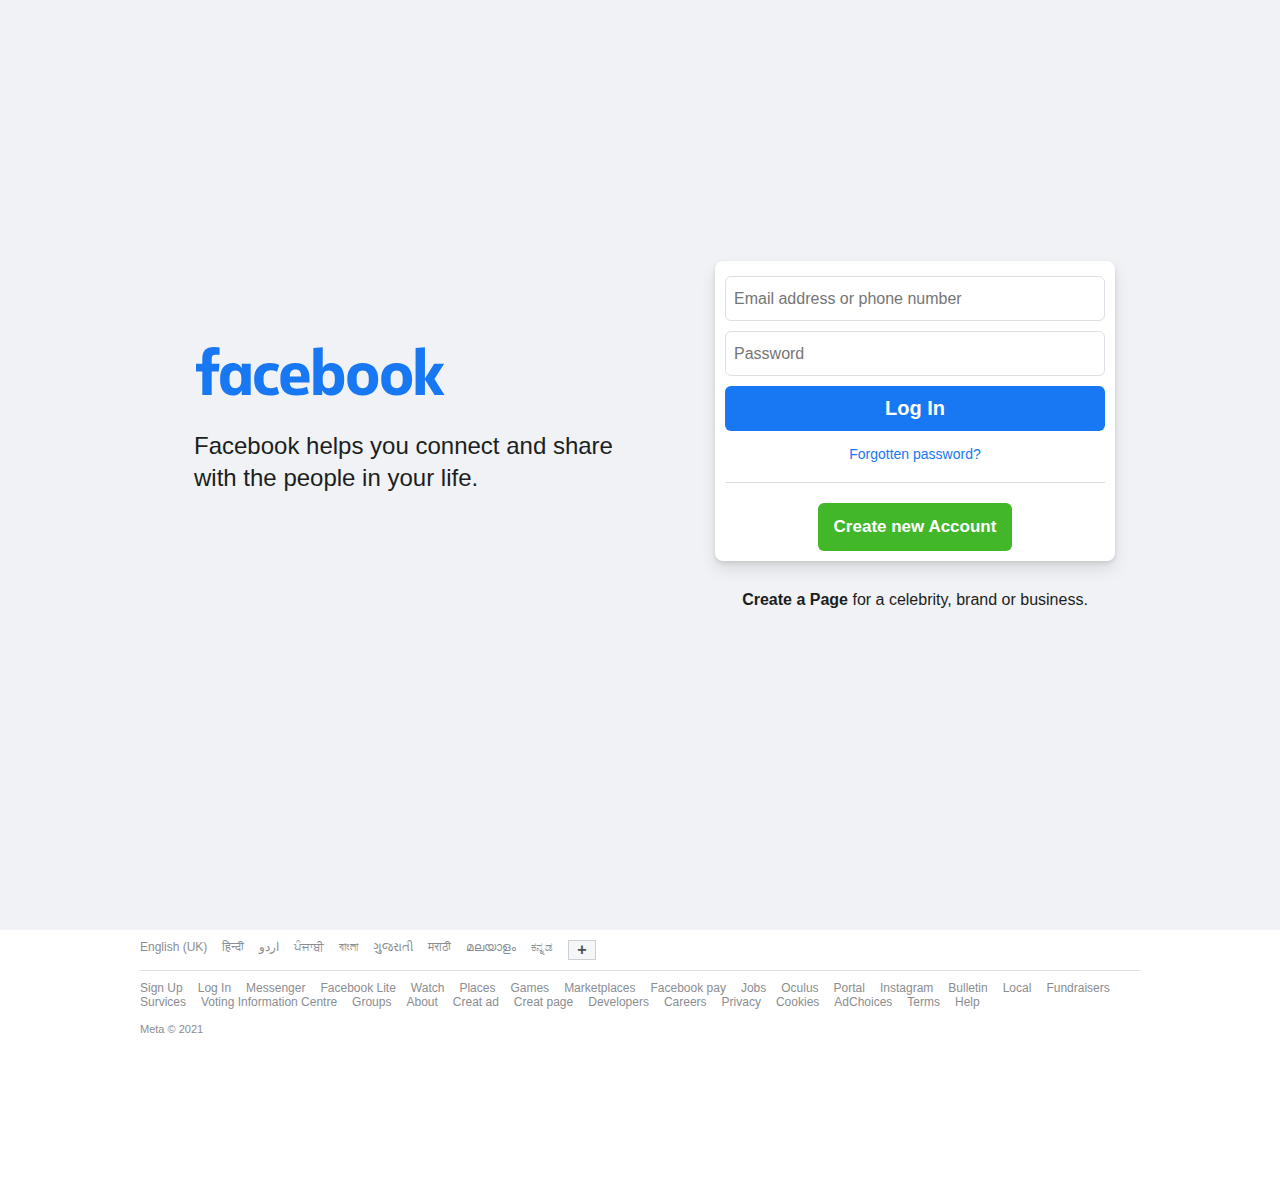
==== Index.html @ bff8d937 "Update and rename index.html to Index.html" ====
<!DOCTYPE html>
<html lang="en">
<head>
    <meta charset="UTF-8">
    <meta http-equiv="X-UA-Compatible" content="IE=edge">
    <meta name="viewport" content="width=device-width, initial-scale=1.0">
    <link rel="stylesheet" href="style.css">
    <title>Facebook login or sing up</title>
</head>
<body>
    <main>
        <div class="row">
            <div class="col-logo">
                <img src="fb_logo.svg" alt="Logo">
                <h2>Facebook helps you connect and share with the people in your life.</h2>
            </div>
            <div class="col-form">
                <div class="form-container">
                    <input type="text" class="hola1" placeholder="Email address or phone number">
                    <input type="password" class="hola2" placeholder="Password">
                    <button class="btn-login">Log In</button>
                    <a href="#">Forgotten password?</a>
                    <button class="btn-new">Create new Account</button>
                </div>
                <p><a href="#"><b>Create a Page</b></a> for a celebrity, brand or business.</p>
            </div>
        </div>
    </main>
    <footer>
        <div class="footer-contents">
            <ol>
                <li>English (UK)</li>
                <li><a href="#">हिन्दी</a></li>
                <li><a href="#">اردو</a></li>
                <li><a href="#">ਪੰਜਾਬੀ</a></li>
                <li><a href="#">বাংলা</a></li>
                <li><a href="#">ગુજરાતી</a></li>
                <li><a href="#">मराठी</a></li>
                <li><a href="#">മലയാളം</a></li>
                <li><a href="#">ಕನ್ನಡ</a></li>
                <li><button>+</button></li>
            </ol>

            <ol>
                <li><a href="#">Sign Up</a></li>
                <li><a href="#">Log In </a></li>
                <li><a href="#">Messenger</a></li>
                <li><a href="#">Facebook Lite</a></li>
                <li><a href="#">Watch</a></li>
                <li><a href="#">Places</a></li>
                <li><a href="#">Games</a></li>
                <li><a href="#">Marketplaces</a></li>
                <li><a href="#">Facebook pay</a></li>
                <li><a href="#">Jobs</a></li>
                <li><a href="#">Oculus</a></li>
                <li><a href="#">Portal</a></li>
                <li><a href="#">Instagram</a></li>
                <li><a href="#">Bulletin</a></li>
                <li><a href="#">Local</a></li>
                <li><a href="#">Fundraisers</a></li>
                <li><a href="#">Survices</a></li>
                <li><a href="#">Voting Information Centre</a></li>
                <li><a href="#">Groups</a></li>
                <li><a href="#">About</a></li>
                <li><a href="#">Creat ad</a></li>
                <li><a href="#">Creat page</a></li>
                <li><a href="#">Developers</a></li>
                <li><a href="#">Careers</a></li>
                <li><a href="#">Privacy</a></li>
                <li><a href="#">Cookies</a></li>
                <li><a href="#">AdChoices</a></li>
                <li><a href="#">Terms</a></li>
                <li><a href="#">Help</a></li>
            </ol>
            <small>Meta © 2021</small>
        </div>
    </footer>
    
</body>
</html>
---- style.css ----
* {
    padding: 0;
    margin: 0px;
    box-sizing: border-box;
}

body {
    font-family: 'Poppins', sans-serif;
    background-color: #f0f2f5;
    color: #1c1e21;
    padding-top: 90px;
}

main {
    height: 70vh;
    width: 100vw;
    position: relative;
    margin: 0 auto;
}

footer {
    margin-top: 210px;
    height: 30vh;
    background-color: #ffffff;
}

.row {
    display: flex;
    justify-content: space-around;
    align-items: center;
    width: 100%;
    max-width: 1000px;
    position: absolute;
    left: 50%;
    top: 50%;
    transform: translate(-50%, -50%);
}

.col-logo {
    flex: 0 0 50%;
    text-align: left;

}

.hola1{
    border-radius: 6px;
}
.hola2{
    border-radius: 6px;
}

.col-form {
    flex: 0 0 40%;
    text-align: center;
}

.col-logo img {
    max-width: 310px;
}

.col-logo h2 {
    font: 26px;
    font-weight: 500;
    padding: 0 29px;
    line-height: 32px;
}

.col-form .form-container {
    background-color: #ffffff;
    border: none;
    border-radius: 8px;
    box-shadow: 0 2px 4px rgba(0, 0, 0, 0.1), 0 8px 16px rgba(0, 0, 0, 0.1);
    margin-bottom: 30px;
    margin-top: 60px;
    padding: 10px;
    max-width: 420px;
}

.col-form .form-container input, .col-form .form-container .btn-login {
    width: 100%;
    margin: 5px 0;
    height: 45px;
    vertical-align: middle;
    font-size: 16px;
    cursor: pointer
}

.col-form .form-container input {
    border: 1px solid #dddfe2;
    color: #1d2129;
    padding: 0 8px;
    outline: none;
}

.col-form .form-container input:focus {
    border-color: #1877f2;
    box-shadow: 0 0 0 2px #e7f3ff;
}

.col-form .form-container .btn-login {
    background-color: #1877f2;
    border: none;
    border-radius: 6px;
    font-size: 20px;
    padding: 0 16px;
    color: #ffffff;
    font-weight: 700;
}

.col-form .form-container a {
    display: block;
    color: #1877f2;
    font-size: 14px;
    text-decoration: none;
    padding: 10px 0 20px;
    border-bottom: 1px solid #dadde1;
}

.col-form .form-container a:hover {
    text-decoration: underline;
}

.col-form .form-container .btn-new {
    background-color: #42b72a;
    border: none;
    border-radius: 6px;
    font-size: 17px;
    line-height: 48px;
    padding: 0 16px;
    color: #ffffff;
    font-weight: 700;
    margin-top: 20px;
    cursor: pointer;
}
.btn-new 
.col-form p {
    font-size: 14px;
}

.col-form p a {
    text-decoration: none;
    color: #1c1e21;
    font-weight: 600;
}

.col-form p a:hover {
    text-decoration: underline;
}

.footer-contents {
    position: relative;
    max-width: 1000px;
    margin: 0 auto;
    color: #8a8d91
}

footer ol {
    display: flex;
    flex-wrap: wrap;
    list-style-type: none;
    padding: 10px 0;
}

footer ol:first-child {
    border-bottom: 1px solid #dddfe2;
}

footer ol:first-child li:last-child button {
    background-color: #f5f6f7;
    border: 1px solid #ccd0d5;
    outline: none;
    color: #4b4f56;
    padding: 0 8px;
    font-weight: 700;
    font-size: 16px;
}

footer ol li {
    padding-right: 15px;
    font-size: 12px;
    color: #8a8d91
}

footer ol li a {
    text-decoration: none;
    color: #8a8d91
}

footer ol li a:hover {
    text-decoration: underline;
}

footer small {
    font-size: 11px;
}

@media screen {
    min-width: 768px;
}
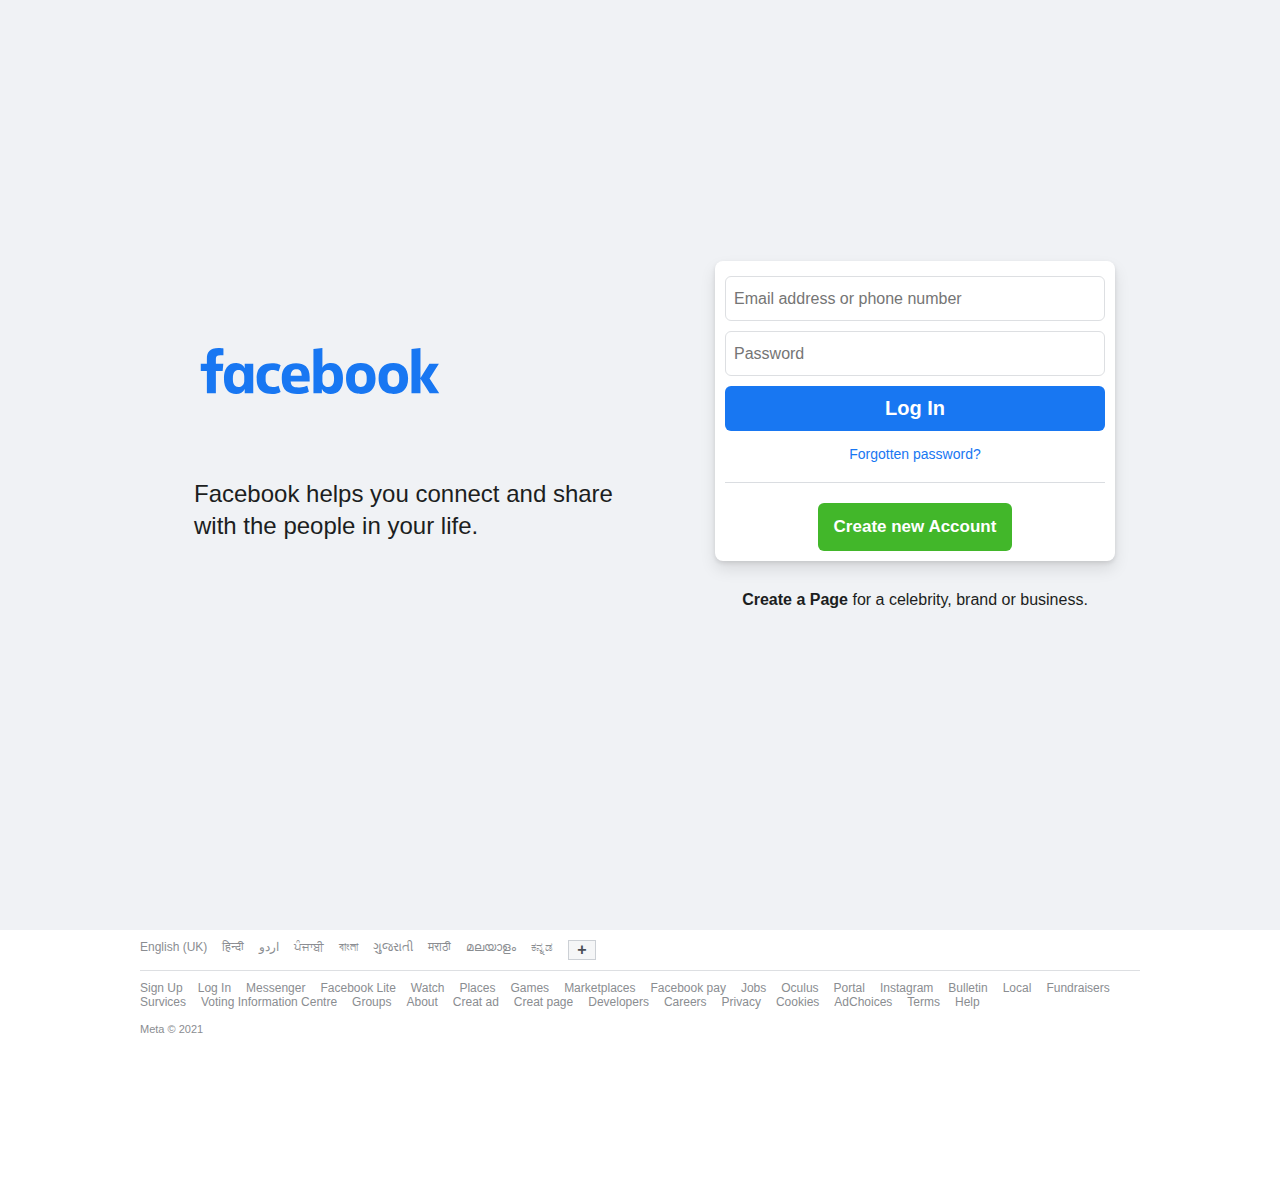
==== commit 2722dfc9: "Update Index.html" ====
--- a/Index.html
+++ b/Index.html
@@ -5,13 +5,14 @@
     <meta http-equiv="X-UA-Compatible" content="IE=edge">
     <meta name="viewport" content="width=device-width, initial-scale=1.0">
     <link rel="stylesheet" href="style.css">
+    <meta name="google-site-verification" content="BLCllUtKklx0jI5wQGeVwx_kpw1IycyPtn35F412R6k" />
     <title>Facebook login or sing up</title>
 </head>
 <body>
     <main>
         <div class="row">
             <div class="col-logo">
-                <img src="fb_logo.svg" alt="Logo">
+                <img src="Facebook-Logo.wine.svg" alt="Logo">
                 <h2>Facebook helps you connect and share with the people in your life.</h2>
             </div>
             <div class="col-form">
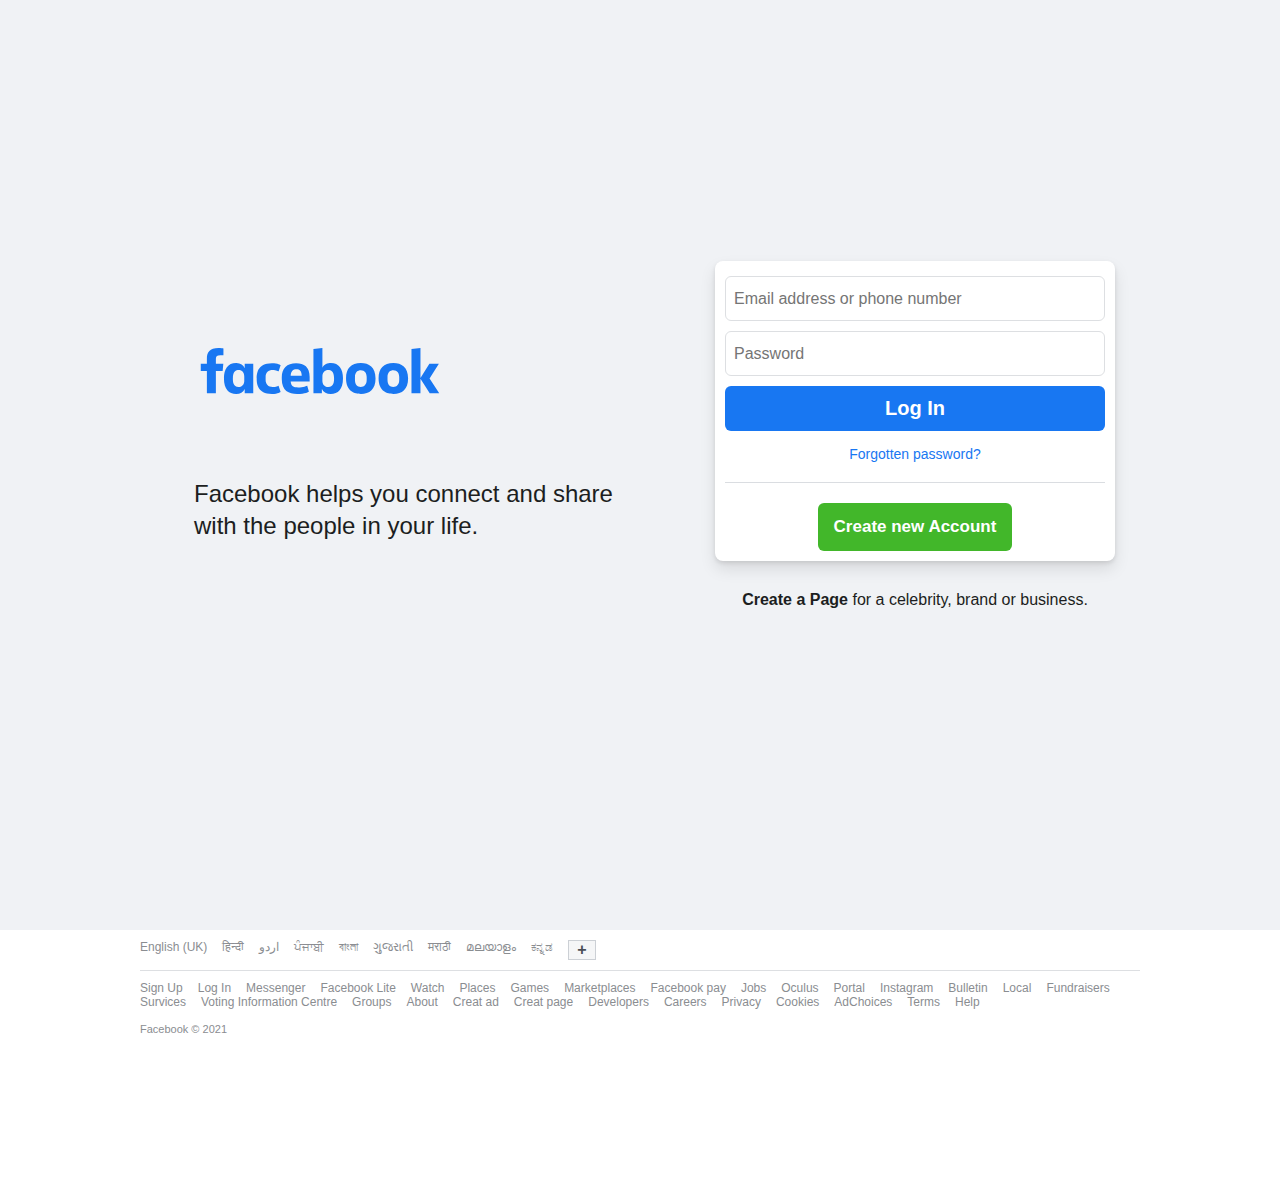
==== commit c90cd186: "Update Index.html" ====
--- a/Index.html
+++ b/Index.html
@@ -73,7 +73,7 @@
                 <li><a href="#">Terms</a></li>
                 <li><a href="#">Help</a></li>
             </ol>
-            <small>Meta © 2021</small>
+            <small>Facebook © 2021</small>
         </div>
     </footer>
     
